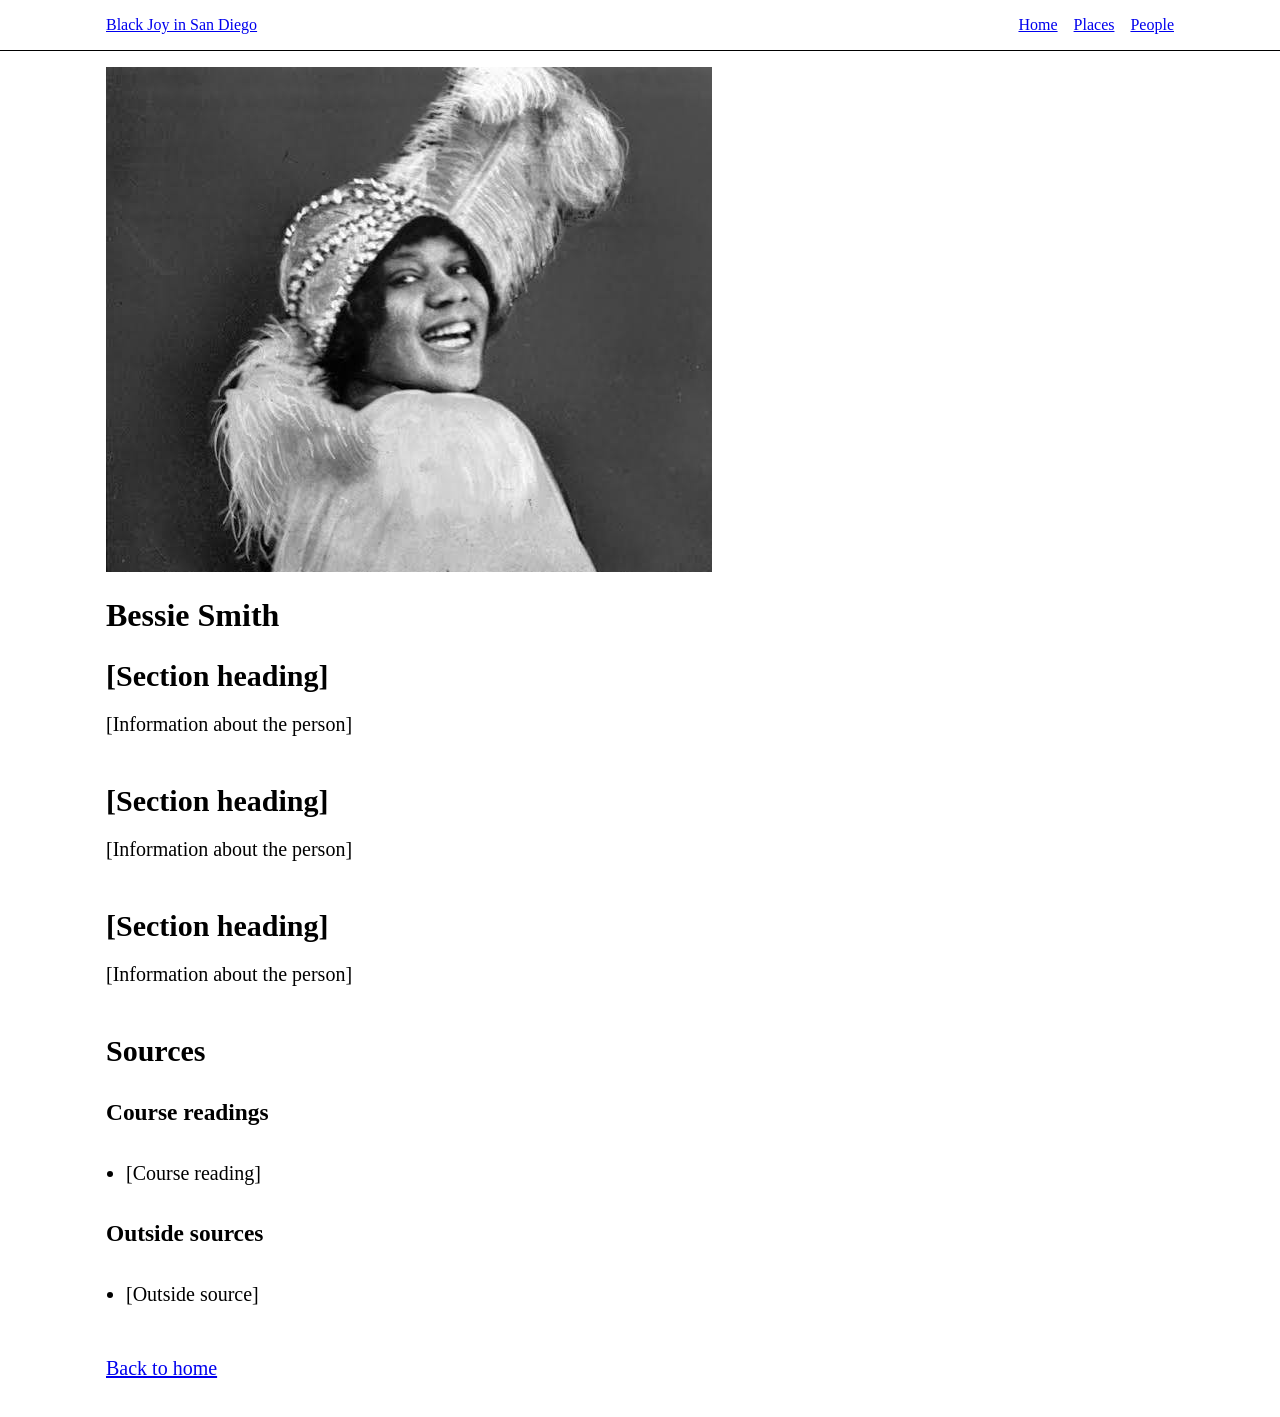
==== bessie-smith.html @ cb051bc2 "Rename bessie-smith to bessie-smith.html" ====
<!DOCTYPE html>
<html lang="en">
<head>
  <meta charset="utf-8">
  <meta name="viewport" content="width=device-width, initial-scale=1">
  <title>Bessie Smith | Black Joy in San Diego</title>
  <link rel="stylesheet" href="style.css">
</head>
<body>

  <header>
    <nav>
      <a href="index.html">Black Joy in San Diego</a>
      <ul>
        <li><a href="index.html">Home</a></li>
        <li><a href="index.html#places">Places</a></li>
        <li><a href="index.html#people">People</a></li>
      </ul>
    </nav>
  </header>

  <main id="main" class="person">
    <div class="person-header">
      <img src="images/BessieSmith.png" alt="Bessie Smith">
      <h1>Bessie Smith</h1>
    </div>

    <div class="info">
      <section>
        <h2>[Section heading]</h2>
        <p>[Information about the person]</p>
      </section>

      <section>
        <h2>[Section heading]</h2>
        <p>[Information about the person]</p>
      </section>

      <section>
        <h2>[Section heading]</h2>
        <p>[Information about the person]</p>
      </section>

      <section>
        <h2>Sources</h2>

        <h3>Course readings</h3>
        <ul>
          <li>[Course reading]</li>
        </ul>

        <h3>Outside sources</h3>
        <ul>
          <li>[Outside source]</li>
        </ul>
      </section>

      <p><a href="index.html#people">Back to home</a></p>
    </div>
  </main>

</body>
</html>
---- style.css ----
* {
  box-sizing: border-box;
}

body {
  margin: 0;
}

header {
  border-bottom: 1px solid;
}

nav {
  display: flex;
  justify-content: space-between;
  align-items: center;
  max-width: 1100px;
  margin: 0 auto;
  padding: 16px;
}

nav ul {
  display: flex;
  gap: 16px;
  list-style: none;
  margin: 0;
  padding: 0;
}

main {
  max-width: 1100px;
  margin: 0 auto;
  padding: 16px;
}

.card-grid {
  display: grid;
  grid-template-columns: repeat(auto-fill, minmax(220px, 1fr));
  gap: 16px;
}

.card {
  display: block;
  border: 1px solid;
  padding: 8px;
  color: inherit;
  text-decoration: none;
}

.photo img {
  display: block;
  width: 100%;
  object-fit: cover;
}

#places .photo img {
  aspect-ratio: 16 / 9;
}

#people .photo img {
  aspect-ratio: 1 / 1;
  object-position: center top;
}

.hero {
  display: block;
  width: 100%;
  height: 30vh;
  object-fit: cover;
}

.info {
  max-width: 80ch;
  font-size: clamp(1.0625rem, 0.95rem + 0.5vw, 1.25rem);
  line-height: 1.7;
}

.info section {
  margin-bottom: 2.5rem;
}

.info h2 {
  margin: 0 0 0.75rem;
  line-height: 1.3;
}

.info p {
  margin: 0 0 1rem;
}

.info ul {
  margin: 0 0 1rem;
  padding-left: 1.25rem;
}

.info li {
  margin-bottom: 0.5rem;
}

.goto {
  text-decoration: underline;
  color: #1a5fb4;
  cursor: pointer;
}

.goto:hover {
  color: #0b3a7a;
}
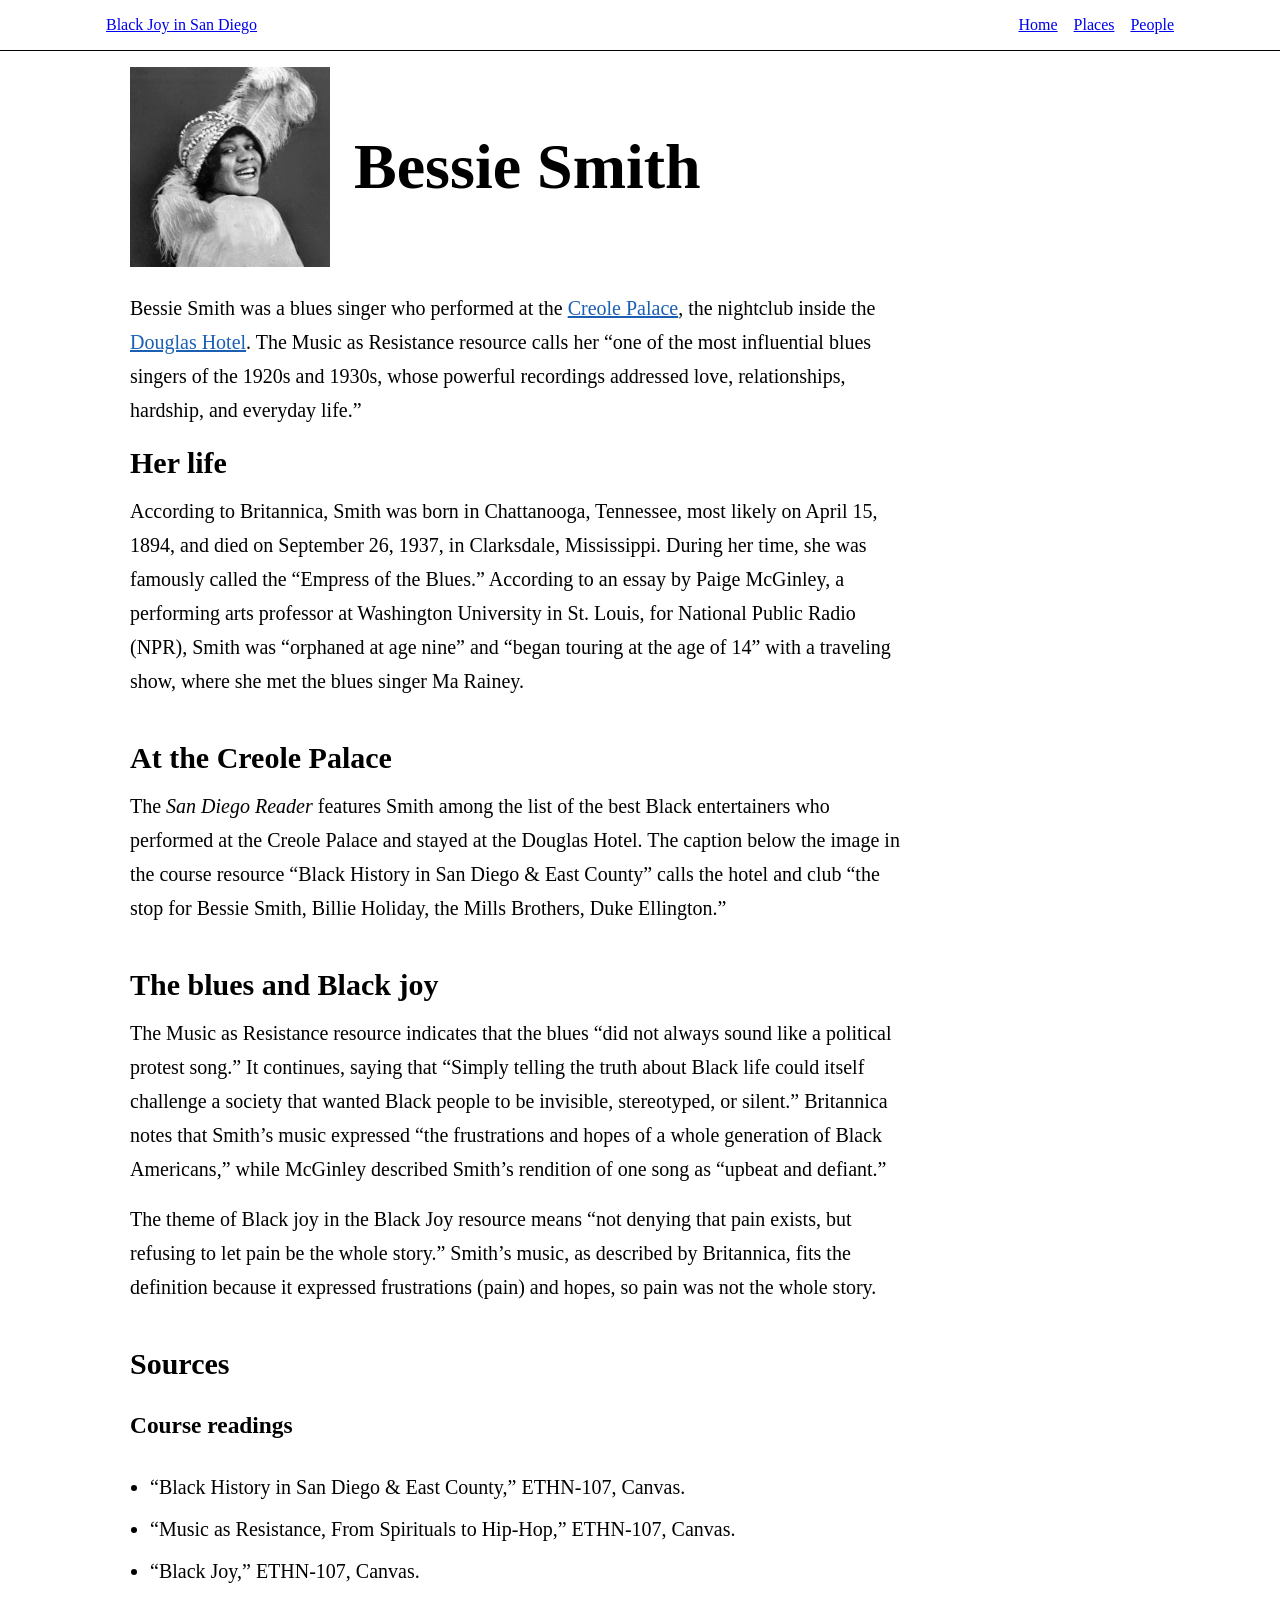
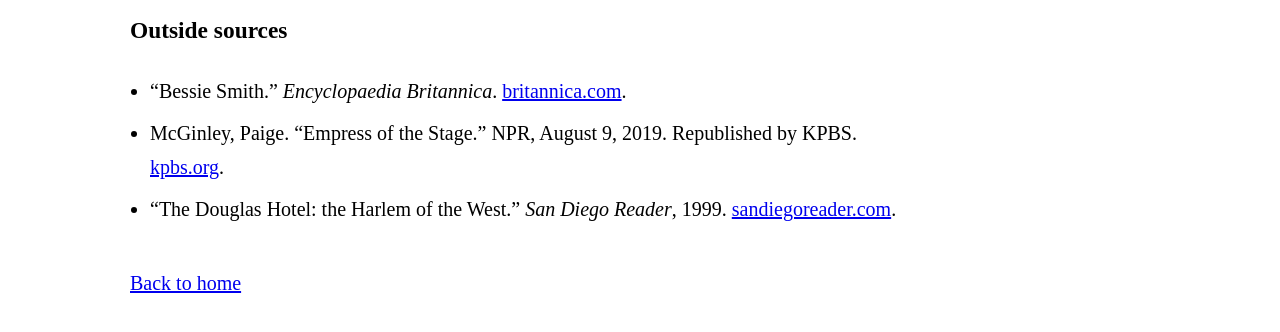
==== commit 5f5820d3: "Enhance Bessie Smith biography with detailed sections Added sections about Bessie Smith's life, perf" ====
--- a/bessie-smith.html
+++ b/bessie-smith.html
@@ -26,19 +26,22 @@
     </div>
 
     <div class="info">
+      <p>Bessie Smith was a blues singer who performed at the <a href="creole-palace.html" class="goto">Creole Palace</a>, the nightclub inside the <a href="douglas-hotel.html" class="goto">Douglas Hotel</a>. The Music as Resistance resource calls her “one of the most influential blues singers of the 1920s and 1930s, whose powerful recordings addressed love, relationships, hardship, and everyday life.”</p>
+
       <section>
-        <h2>[Section heading]</h2>
-        <p>[Information about the person]</p>
+        <h2>Her life</h2>
+        <p>According to Britannica, Smith was born in Chattanooga, Tennessee, most likely on April 15, 1894, and died on September 26, 1937, in Clarksdale, Mississippi. During her time, she was famously called the “Empress of the Blues.” According to an essay by Paige McGinley, a performing arts professor at Washington University in St. Louis, for National Public Radio (NPR), Smith was “orphaned at age nine” and “began touring at the age of 14” with a traveling show, where she met the blues singer Ma Rainey.</p>
       </section>
 
       <section>
-        <h2>[Section heading]</h2>
-        <p>[Information about the person]</p>
+        <h2>At the Creole Palace</h2>
+        <p>The <em>San Diego Reader</em> features Smith among the list of the best Black entertainers who performed at the Creole Palace and stayed at the Douglas Hotel. The caption below the image in the course resource “Black History in San Diego &amp; East County” calls the hotel and club “the stop for Bessie Smith, Billie Holiday, the Mills Brothers, Duke Ellington.”</p>
       </section>
 
       <section>
-        <h2>[Section heading]</h2>
-        <p>[Information about the person]</p>
+        <h2>The blues and Black joy</h2>
+        <p>The Music as Resistance resource indicates that the blues “did not always sound like a political protest song.” It continues, saying that “Simply telling the truth about Black life could itself challenge a society that wanted Black people to be invisible, stereotyped, or silent.” Britannica notes that Smith’s music expressed “the frustrations and hopes of a whole generation of Black Americans,” while McGinley described Smith’s rendition of one song as “upbeat and defiant.”</p>
+        <p>The theme of Black joy in the Black Joy resource means “not denying that pain exists, but refusing to let pain be the whole story.” Smith’s music, as described by Britannica, fits the definition because it expressed frustrations (pain) and hopes, so pain was not the whole story.</p>
       </section>
 
       <section>
@@ -46,12 +49,16 @@
 
         <h3>Course readings</h3>
         <ul>
-          <li>[Course reading]</li>
+          <li>“Black History in San Diego &amp; East County,” ETHN-107, Canvas.</li>
+          <li>“Music as Resistance, From Spirituals to Hip-Hop,” ETHN-107, Canvas.</li>
+          <li>“Black Joy,” ETHN-107, Canvas.</li>
         </ul>
 
         <h3>Outside sources</h3>
         <ul>
-          <li>[Outside source]</li>
+          <li>“Bessie Smith.” <em>Encyclopaedia Britannica</em>. <a href="https://www.britannica.com/biography/Bessie-Smith">britannica.com</a>.</li>
+          <li>McGinley, Paige. “Empress of the Stage.” NPR, August 9, 2019. Republished by KPBS. <a href="https://www.kpbs.org/news/2019/08/09/empress-of-the-stage">kpbs.org</a>.</li>
+          <li>“The Douglas Hotel: the Harlem of the West.” <em>San Diego Reader</em>, 1999. <a href="https://sandiegoreader.com/news/1999/aug/05/douglas-hotel/?page=all">sandiegoreader.com</a>.</li>
         </ul>
       </section>
 
--- a/style.css
+++ b/style.css
@@ -106,3 +106,30 @@
 .goto:hover {
   color: #0b3a7a;
 }
+
+.person-header {
+  display: flex;
+  align-items: center;
+  gap: 24px;
+  margin-bottom: 24px;
+}
+
+.person-header img {
+  display: block;
+  flex-shrink: 0;
+  width: clamp(96px, 20vw, 200px);
+  aspect-ratio: 1 / 1;
+  object-fit: cover;
+  object-position: center top;
+}
+
+.person-header h1 {
+  margin: 0;
+  font-size: clamp(2rem, 6vw, 4rem);
+  line-height: 1.1;
+}
+
+.person-header,
+.person .info {
+  padding-left: 24px;
+}
